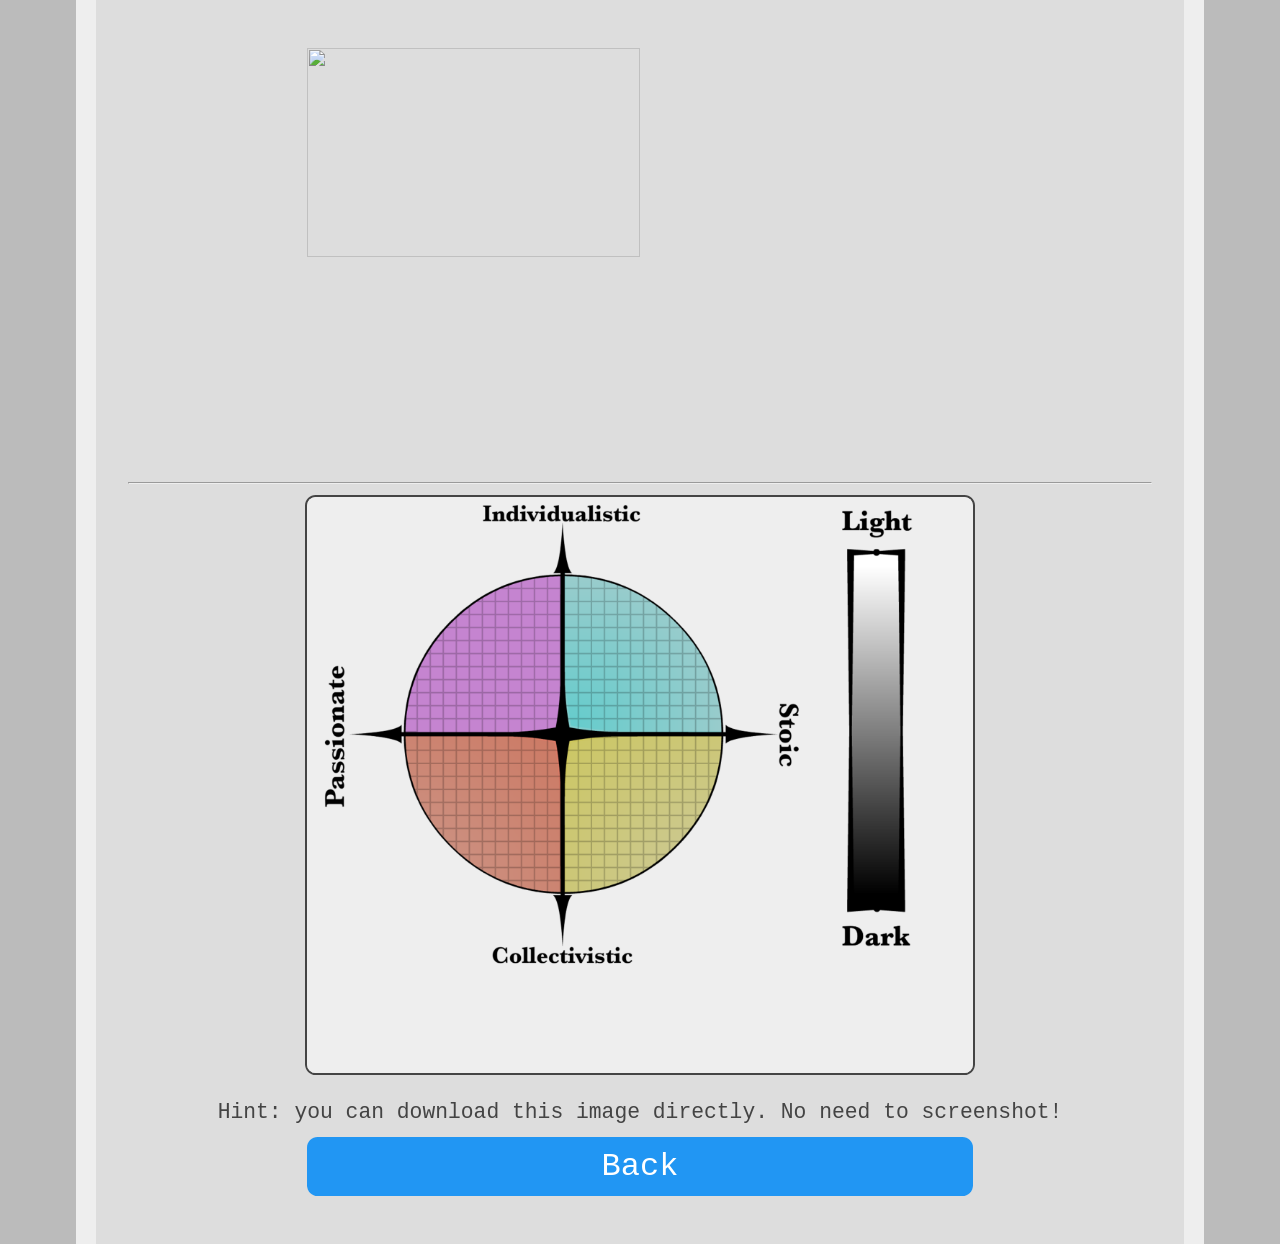
==== results.html @ 6e2dce2c "Update results.html" ====
<head>
    <!-- Global site tag (gtag.js) - Google Analytics -->
    <script async src="https://www.googletagmanager.com/gtag/js?id=UA-99715444-7"></script>
    <script>
        window.dataLayer = window.dataLayer || [];
        function gtag() { dataLayer.push(arguments); }
        gtag('js', new Date());

        gtag('config', 'UA-99715444-7');
    </script>

    <link href="https://fonts.googleapis.com/css?family=Montserrat:300,400,700|Roboto:400,700" rel="stylesheet">
    <link href='style.css' rel='stylesheet' type='text/css'>
    <title>Essence Sort Results</title>
    <link rel="icon" type="x-icon" href="icon.png">
    <link rel="shortcut icon" type="x-icon" href="icon.png">
    <meta charset="utf-8">
	<meta name="viewport" content="width=device-width, initial-scale=1.0">
    </head>
    
    <body>
    <img src="essence-test.png" class="center">
    <hr>

    
    <img src="" id="banner"></canvas></br>
    <p style="text-align:center;margin:-2px auto">Hint: you can download this image directly. No need to screenshot!</p></br>
    <button class="button" onclick="location.href='index.html';" style="background-color: #2196f3;">Back</button> <br>
	
    
    <script>
        const urlParams = new URLSearchParams(window.location.search);
        lib_axis  = parseFloat(urlParams.get("lib"))
        pat_axis  = parseFloat(urlParams.get("pat"))
        com_axis  = parseFloat(urlParams.get("com"))
        
        xaxis = (lib_axis/2) - (com_axis/2)
        yaxis = pat_axis - ((com_axis/2) + (lib_axis/2))
        c = 10
    
        window.onload = function() {
            var background = new Image();
            background.onload = function() {
                var c = document.createElement("canvas");
                c.width = 1850;
                c.height = 1600;
                var ctx = c.getContext("2d");
                ctx.fillStyle = "#EEEEEE"
                ctx.fillRect(0, 0, 1850, 1600);
                ctx.drawImage(background, 0, 0);
    
                var dot = c.getContext("2d");
                dot.beginPath();
                dot.arc(xaxis + 700, -yaxis + 650, 25, 0, 2 * Math.PI);
                dot.fillStyle = 'red';
                dot.fill();
                dot.stroke();

    
                ctx.font="50px Montserrat"
                ctx.textAlign="center"
                ctx.fillStyle="#222222"
                ctx.textAlign="right"
                ctx.font="60px Montserrat"
    
                document.getElementById("banner").src = c.toDataURL();
            }
            background.src = "./compass.png";
        }
        </script>
    </body>
---- style.css ----
html {
    background-color: #bbbbbb;
    padding: 0px;
}
.center {
  margin-left: auto;
  margin-right: auto;
  width: 100%;
}
body {
    width: 80%;
    min-height: calc(100vh - 4em);
    margin: 0 auto;
    padding: 2em;
    background-color: #dddddd;
    border-color: #eeeeee;
    border-left-style: solid;
    border-right-style: solid;
    border-width: 20px;
}
p {
    color: #444444;
    font-family: 'Courier New', Courier, monospace;
    font-size: 16pt;
    line-height: 1;
    margin: 4pt;
}
a{
    color: #2222DD;
}
a:hover{
    color: #22DDDD;
}
p.value-description {
    text-indent: -16pt;
    margin-left: 20pt;
}
p.question {
    margin: 16pt auto;
    color: #333333;
    font-family: 'Courier New', Courier, monospace;
    font-weight: normal;
    width: 70%;
    min-width: 500pt;
    min-height: 144pt;
    background-color: #eeeeee;
    padding: 16pt;
    border-radius: 16pt;
    font-size: 36pt;
    display: flex;
    justify-content: center;
    align-items: center;
    text-align: center;

}
h1 {
    color: #222222;
    font-family: 'Courier New', Courier, monospace;
    font-size: 72pt;
    text-align: center;
    line-height: 72pt;
    margin-top: 0pt;
    margin-bottom: 0pt;
}
#svgHeader {
	display: none;
}
h2 {
    color: #333333;
    font-family: 'Courier New', Courier, monospace;
    font-size: 36pt;
    line-height: 36pt;
    margin-top: 12pt;
    margin-bottom: 0pt;
}
li {
    font-size: 16pt;
    text-indent: 16pt;
}
a {
    font-family: inherit;
}

.selection {
    background-color: #4caf50;
    font-family: 'Courier New', Courier, monospace;
    border: none;
    border-radius: 8pt;
    color: white;
    padding: 8pt;
    width: 50%;
    min-width: 500pt;
    text-align: center;
    text-decoration: none;
    display: block;
    font-size: 24pt;
    margin: -2px auto;
    cursor: pointer;
}

.num_input {
    background-color: #2196f3;
    font-family: 'Courier New', Courier, monospace;
    border: none;
    border-radius: 8pt;
    color: white;
    padding: 8pt;
    width: 50%;
    min-width: 500pt;
    text-align: center;
    text-decoration: none;
    display: block;
    font-size: 24pt;
    margin: -2px auto;
    cursor: pointer;
}

.text_input {
    background-color: #2196f3;
    font-family: 'Courier New', Courier, monospace;
    border: none;
    border-radius: 8pt;
    color: white;
    padding: 8pt;
    width: 50%;
    min-width: 500pt;
    text-align: center;
    text-decoration: none;
    display: block;
    font-size: 24pt;
    margin: -2px auto;
    cursor: pointer;
}

img.center {
    display: block;
    margin: 1em auto;
    width: 50%;
    min-width: 500pt;
}
.button {
    background-color: #2196f3;
    font-family: 'Courier New', Courier, monospace;
    border: none;
    border-radius: 8pt;
    color: white;
    padding: 8pt;
    width: 50%;
    min-width: 500pt;
    text-align: center;
    text-decoration: none;
    display: block;
    font-size: 24pt;
    margin: -2px auto;
    cursor: pointer;
}
.green_button {
    background-color: #4caf50;
}
.small_button, .small_button_off {
    background-color: #333;
    font-family: 'Courier New', Courier, monospace;
    border: none;
    border-radius: 8pt;
    color: white;
    padding: 8pt;
    width: 10%;
    min-width: 100pt;
    text-align: center;
    text-decoration: none;
    display: block;
    font-size: 18pt;
    margin: -2px auto;
    cursor: pointer;
}
.small_button_off {
    background-color: #ddd;
    color: #888;
    border: 2px solid #888;
    cursor: not-allowed;
    margin: -4px auto;
}
.button:disabled {
    background-color: #ddd;
    font-family: 'Courier New', Courier, monospace;
    border: 2px solid #888;
    border-radius: 8pt;
    color: #888;
    padding: 8pt;
    width: 50%;
    min-width: 500pt;
    text-align: center;
    text-decoration: none;
    display: block;
    font-size: 24pt;
    margin: -2px auto;
    cursor: not-allowed;
}
div.text-wrapper {
    font-family: 'Courier New', Courier, monospace;
    font-size: 36pt;
    line-height: 36pt;
    color: #222222;
    display: inline-block;
}
span.weight-300 {
    font-weight: 300;
}
#banner {
    border-color: #444444;
    border-style: solid;
    border-width: 2px;
    border-radius: 8pt;
    display: block;
    margin: 8pt;
    margin-left: auto;
    margin-right: auto;
    max-width: 50%;
	min-width: 500pt;
}

@media screen and (orientation:portrait) {
	body {
		width: auto !important;
		border-width: 0px !important;  
	}
	
	.title {
		display: none;
	}
	
    #svgHeader {
		display: block !important;
    }

	.svgHeader {
		color: #222222;
		font-family: 'Montserrat', sans-serif;
		text-align: center;
		margin-top: 0pt;
		margin-bottom: 0pt;
		font-weight: bold;
        text-anchor: middle;
	}
	
	#banner {
		min-width: 0px;
		max-width: 100%;
		border-width: 1px;
	}
	
	.button, .button:disabled, .text_input, .num_input, .selection {
		min-width: 0px;
		max-width: 100%;
		width: 100%;
		font-size: 1.5em;
	}
	
	h2 {
		font-size: 1.5em;
		line-height: initial
	}

    p.question {
        min-height: 224px !important;
        min-width: 0px;
		max-width: 100%;
		width: auto;
		font-size: 1.75em;
    }
}
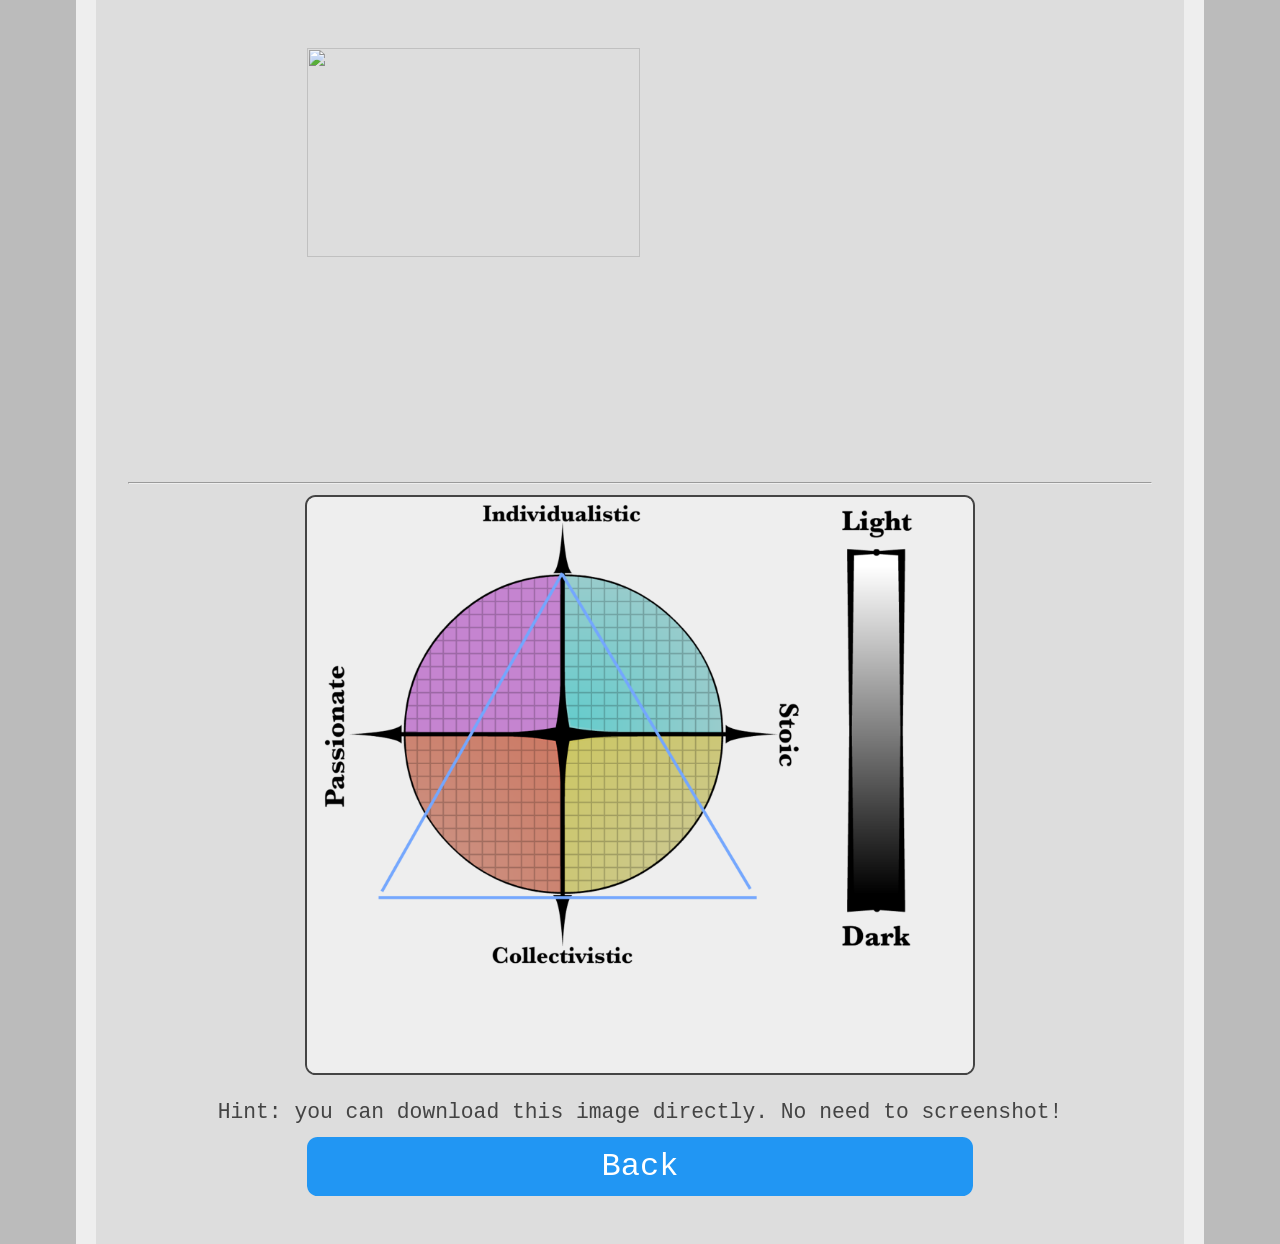
==== commit be3afad8: "Update results.html" ====
--- a/results.html
+++ b/results.html
@@ -34,8 +34,8 @@
         pat_axis  = parseFloat(urlParams.get("pat"))
         com_axis  = parseFloat(urlParams.get("com"))
         
-        xaxis = (lib_axis/2) - (com_axis/2)
-        yaxis = pat_axis - ((com_axis/2) + (lib_axis/2))
+        xaxis = ((lib_axis) - (com_axis)) / pat_axis
+        yaxis = -pat_axis/(lib_axis + com_axis)
         c = 10
     
         window.onload = function() {
@@ -51,7 +51,7 @@
     
                 var dot = c.getContext("2d");
                 dot.beginPath();
-                dot.arc(xaxis + 700, -yaxis + 650, 25, 0, 2 * Math.PI);
+                dot.arc(xaxis + 700, yaxis + 650, 25, 0, 2 * Math.PI);
                 dot.fillStyle = 'red';
                 dot.fill();
                 dot.stroke();
